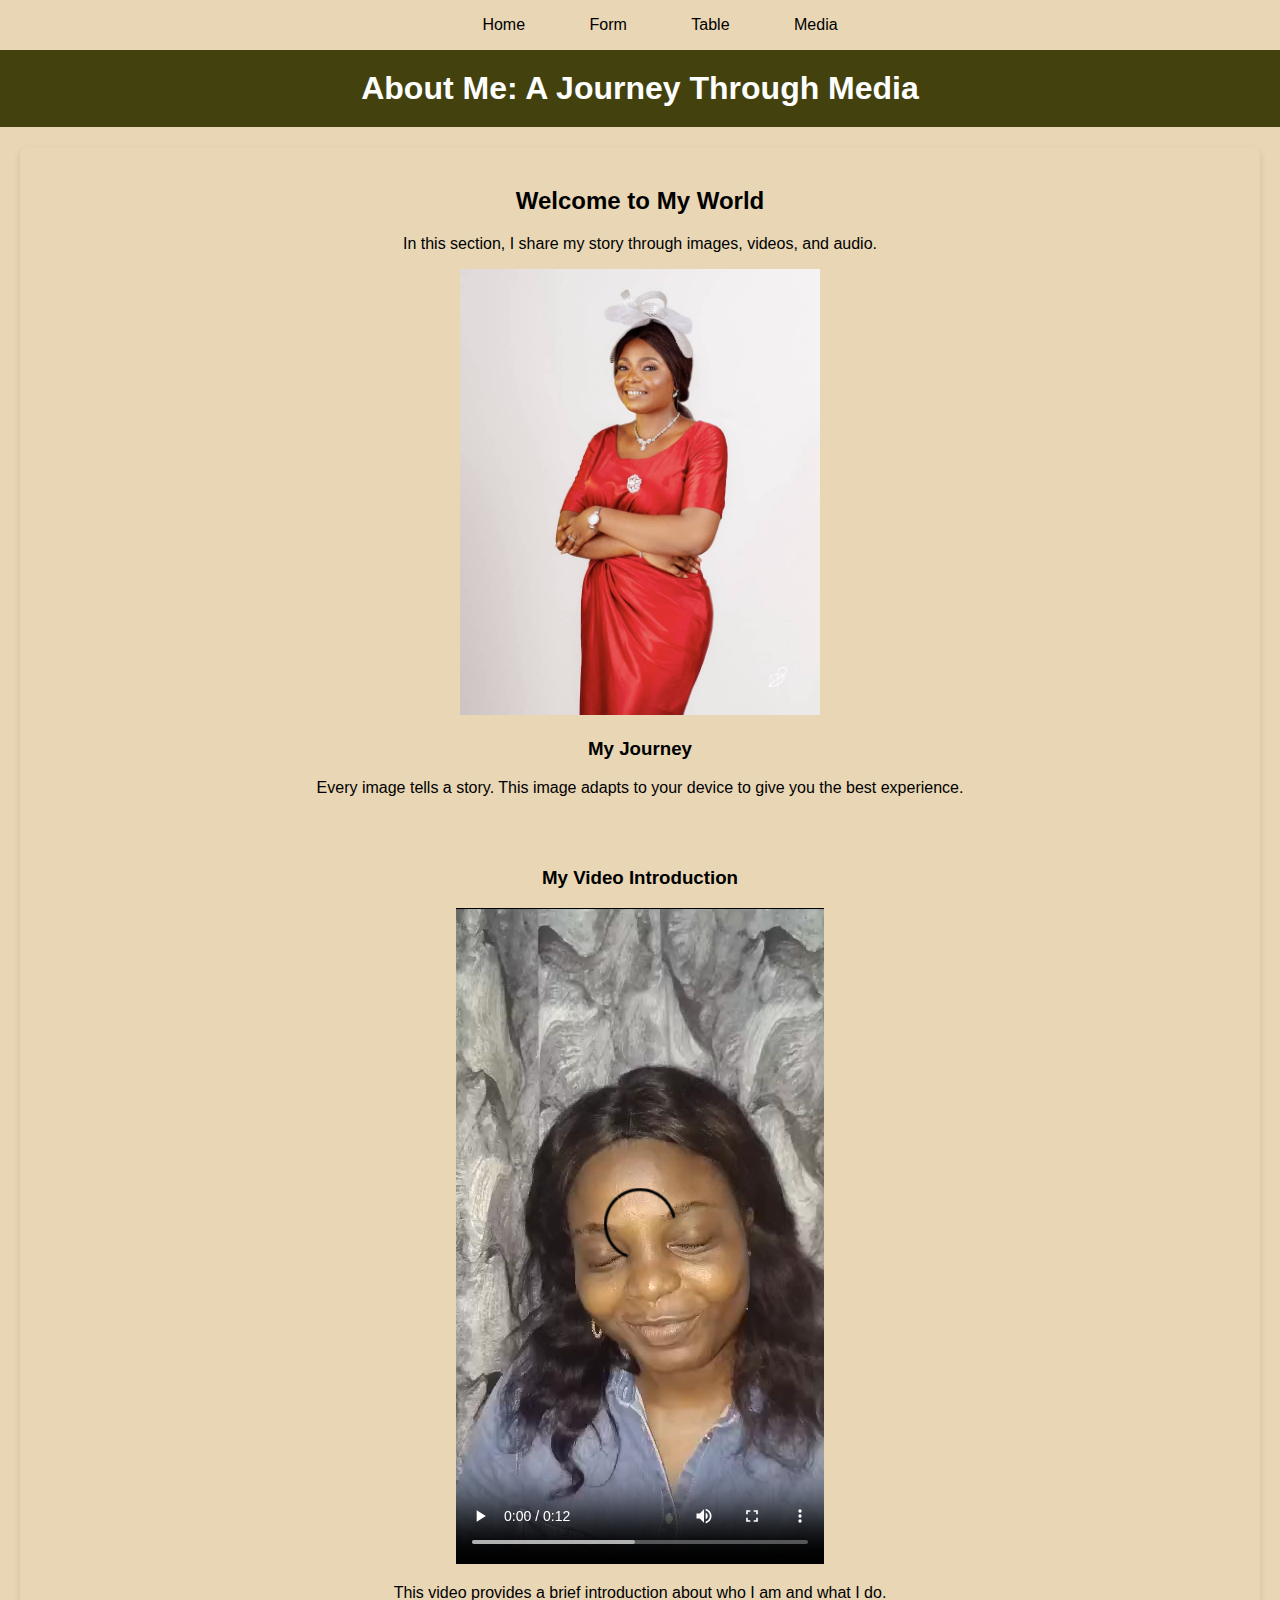
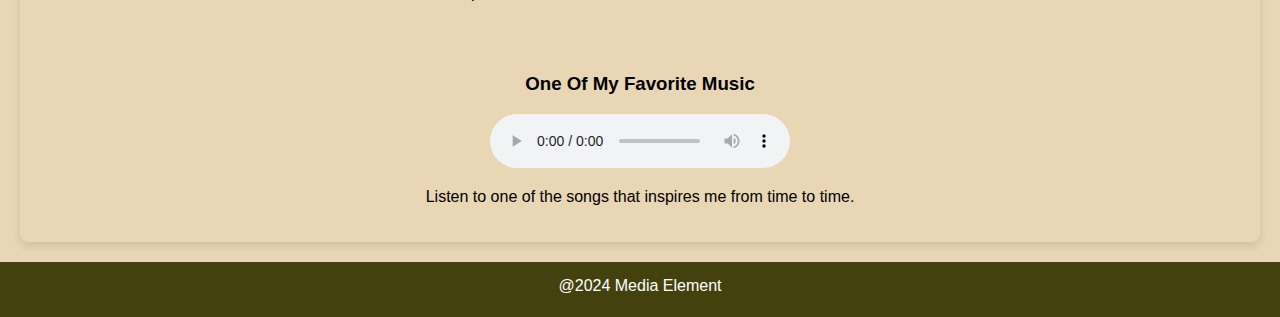
==== media.html @ 921819cc "first commit" ====
<!DOCTYPE html>
<html lang="en">
<head>
    <meta charset="UTF-8">
    <meta name="viewport" content="width=device-width, initial-scale=1.0">
    <title>A little exposition about mysself</title>
    <link rel="stylesheet" href="./css files/media.css" />
</head>
<body>
    <ul>
        <li><a href="./Index.html">Home</a></li>
        <li><a href="./form.html">Form</a></li>
        <li><a href="./table.html">Table</a></li>
        <li><a href="#">Media</a></li>
    </ul>

    <header>
        <h1>About Me: A Journey Through Media</h1>
    </header>
    
    <section>
        <h2>Welcome to My World</h2>
        <p>In this section, I share my story through images, videos, and audio.</p>
        
        <!-- Picture Element with Responsive Images -->
        <picture>
            <source srcset="./images/Image 2.jpg" media="(max-width: 600px)">
            <source srcset="./images/Image 1.jpg.jpg" media="(max-width: 1200px)">
            <source srcset="./images/Image 3.jpg.jpg" media="(min-width: 1201px)">
            <img src="./images/Image 2.jpg" alt="A photo of myself on different devices">
        </picture>
        
        <h3>My Journey</h3>
        <p>Every image tells a story. This image adapts to your device to give you the best experience.</p>
            <br><br>
        <!-- Video Element -->
        <h3>My Video Introduction</h3>
        <video controls>
            <source src="/Media/Brief background.mp4" type="video/mp4">
            <source src="/Media/Brief background.webm" type="video/webm">
            Your browser does not support the video tag.
        </video>
        <p>This video provides a brief introduction about who I am and what I do.</p>
        <br><br>
        <!-- Audio Element -->
    <h3>One Of My Favorite Music</h3>
    <audio controls>
        <source src="/Media/Audio.mp3" type="audio/mpeg">
    <source src="/Media/Audio.ogg" type="audio/ogg">
    Your browser does not support the audio element.
    </audio>
    <p>Listen to one of the songs that inspires me from time to time.</p>
    </section>

    <footer>@2024 Media Element</footer>
    
    </body>
    </html>
---- css files/media.css ----
body {
    font-family: Arial, sans-serif;
    margin: 0;
    padding: 0;
    text-align: center;
    background-color: rgb(232, 214, 181);
}
header {
    background-color: #43420f;
    color: #fff;
    padding: 20px 0;
}

li {
    display:inline;
    justify-content: space-between;
    padding: 30px;
    color:black;
    text-decoration: none;
}

li a {
    text-decoration: none;
    color: black;
    font-size: 1em;
}

a:hover {
    background-color: rgb(181, 185, 65);
}


header h1 {
    margin: 0;
}
section {
    padding: 20px;
    margin: 20px auto;
    max-width: 1200px;
    border-radius: 8px;
    box-shadow: 0 4px 8px rgba(0, 0, 0, 0.1);
}
/* video, audio {
    max-width: 100%;
    height: auto;
} */
img {
    width: 30%;
    height: auto;
}

footer {
    background-color: #43420f;
    height: 40px;
    color: white;
    padding-top: 15px;
}
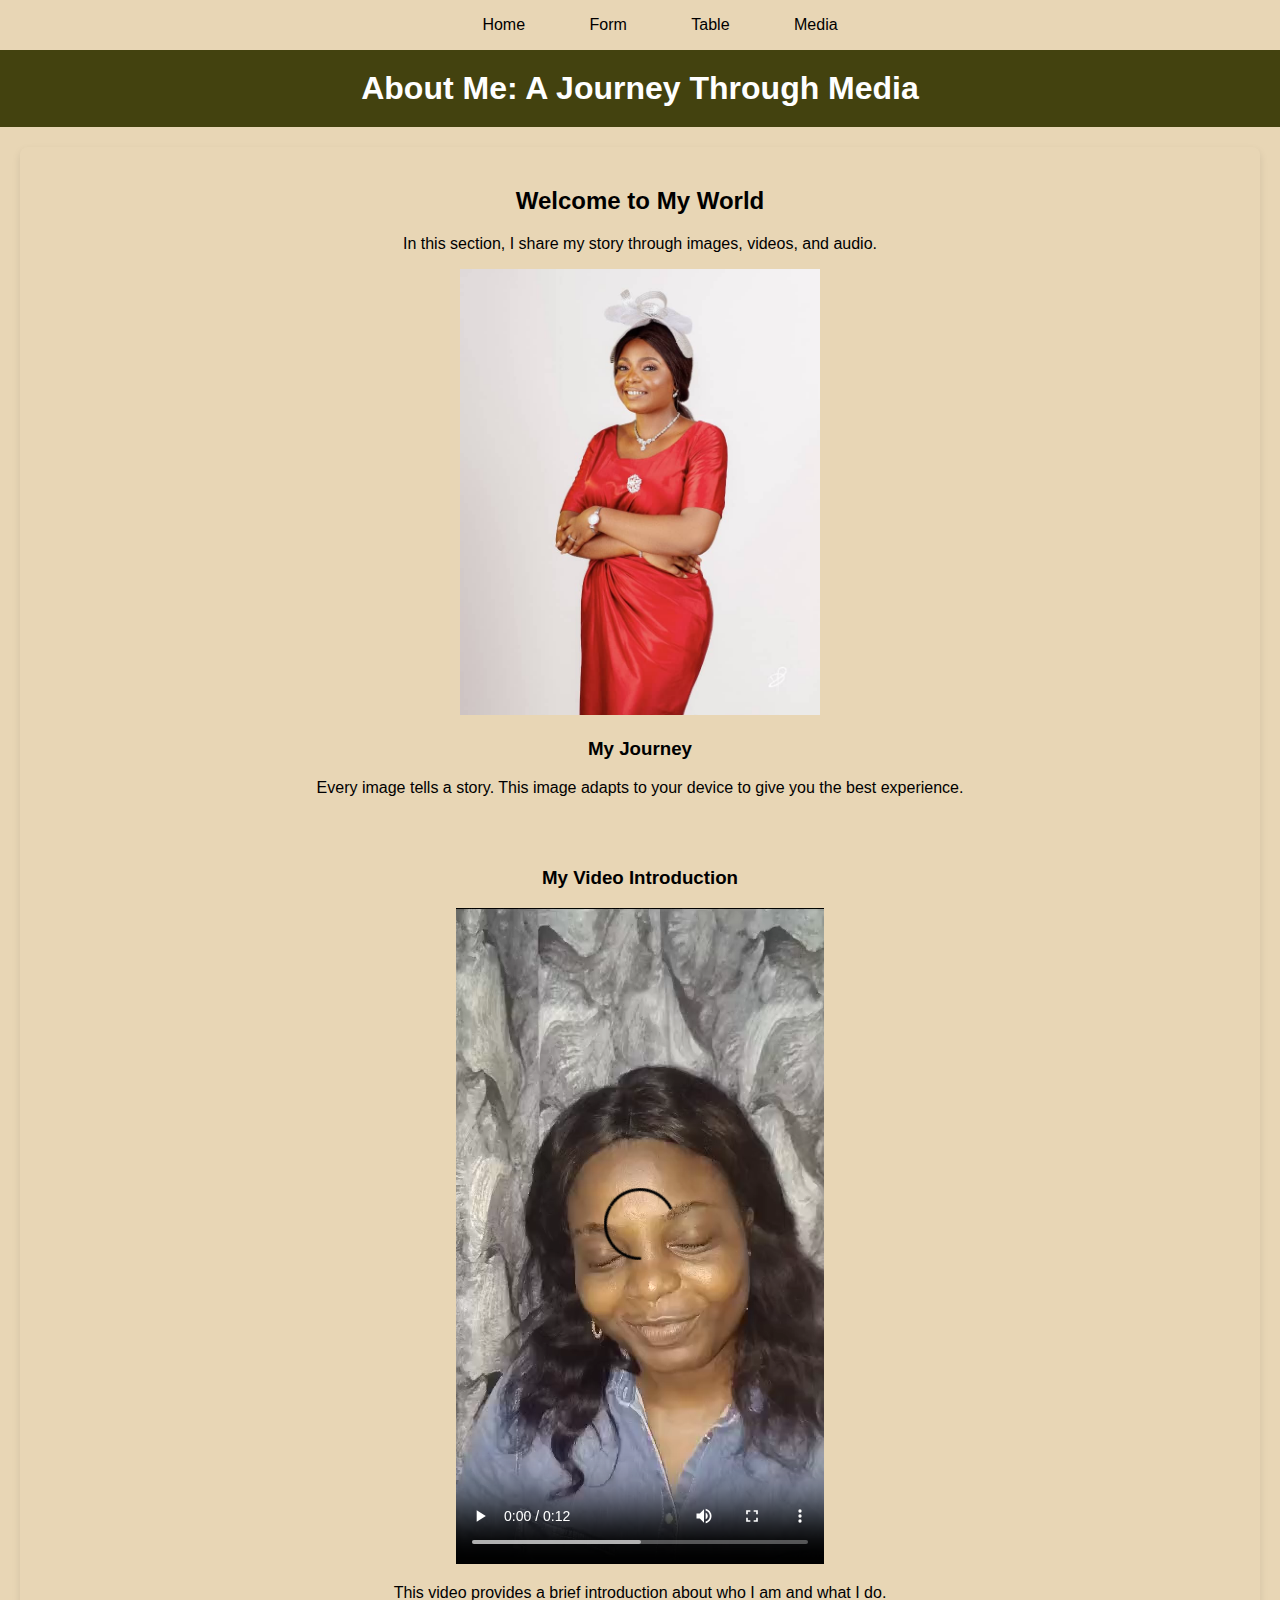
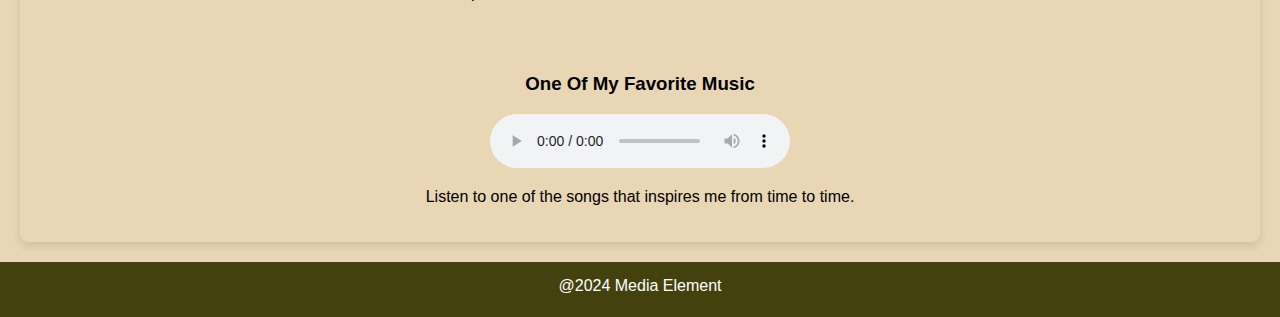
==== commit 4ff03f9f: "final changes" ====
--- a/media.html
+++ b/media.html
@@ -8,7 +8,7 @@
 </head>
 <body>
     <ul>
-        <li><a href="./Index.html">Home</a></li>
+        <li><a href="./index.html">Home</a></li>
         <li><a href="./form.html">Form</a></li>
         <li><a href="./table.html">Table</a></li>
         <li><a href="#">Media</a></li>
